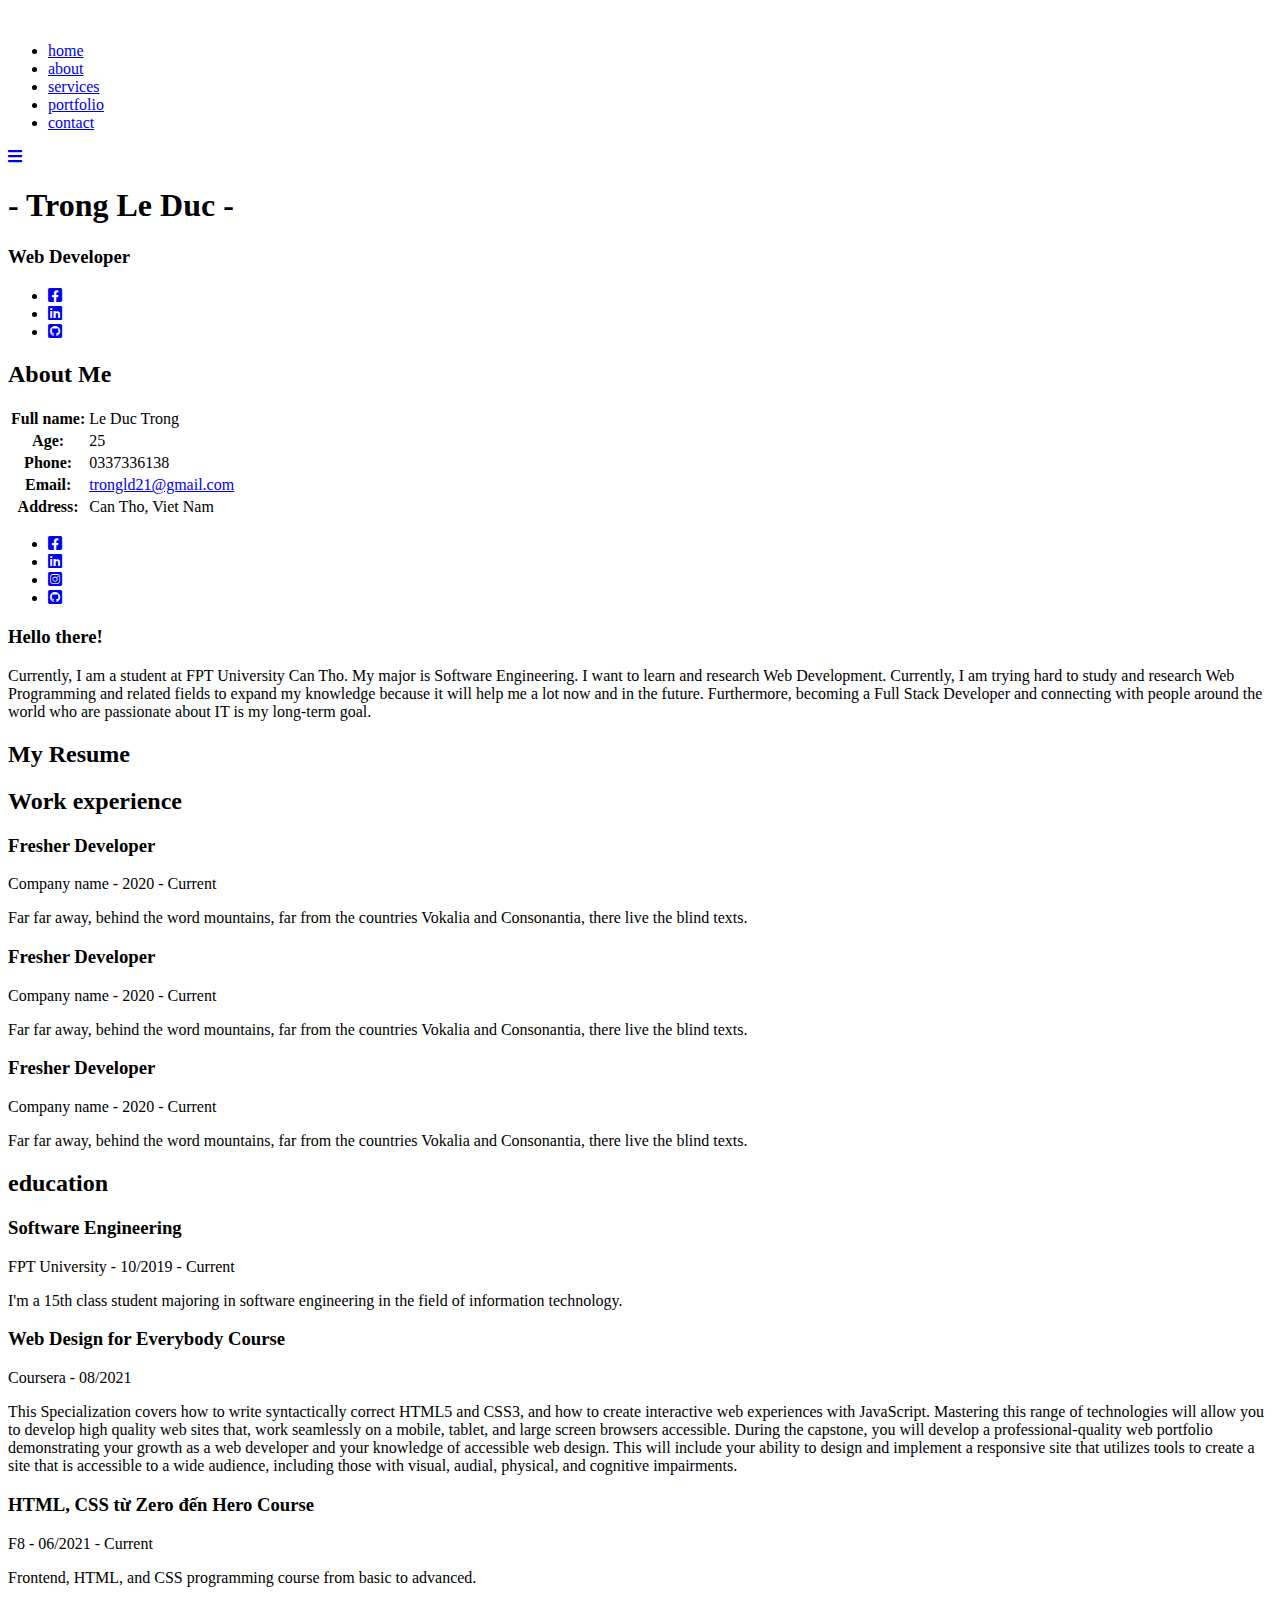
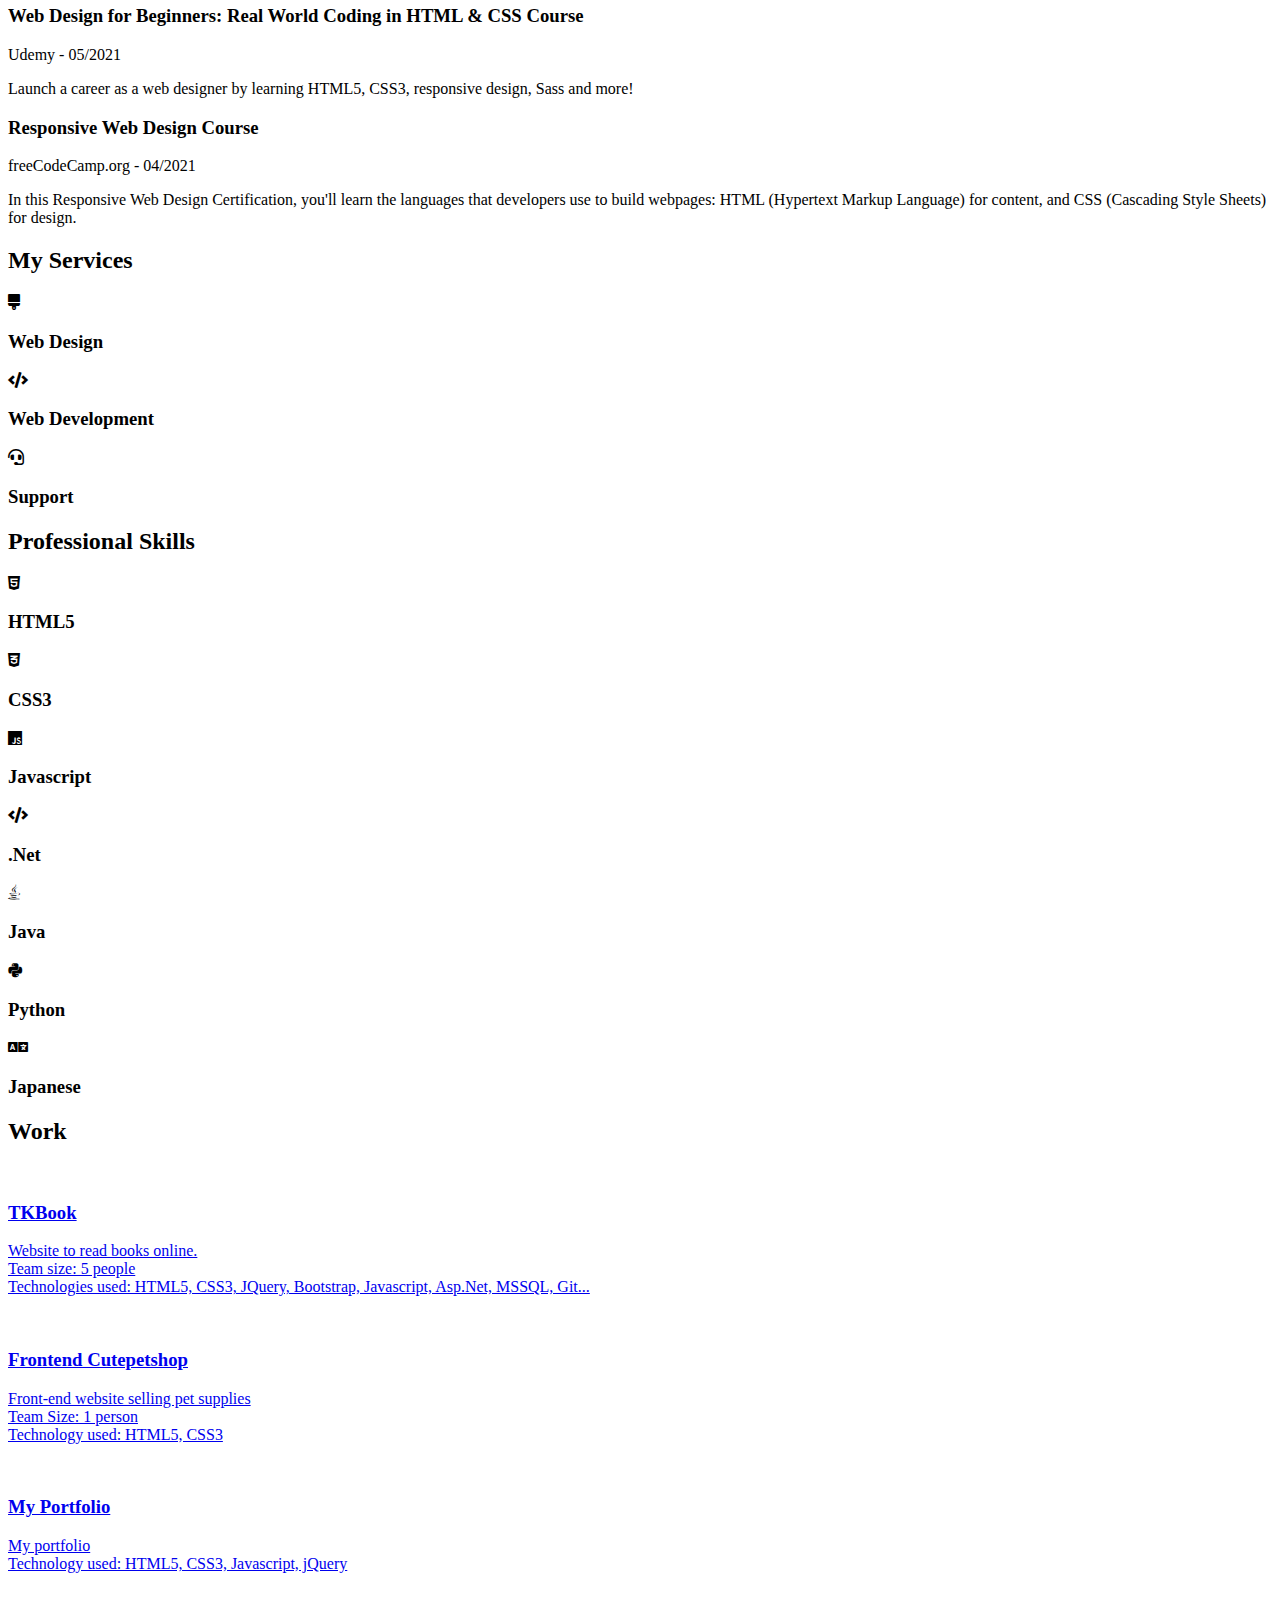
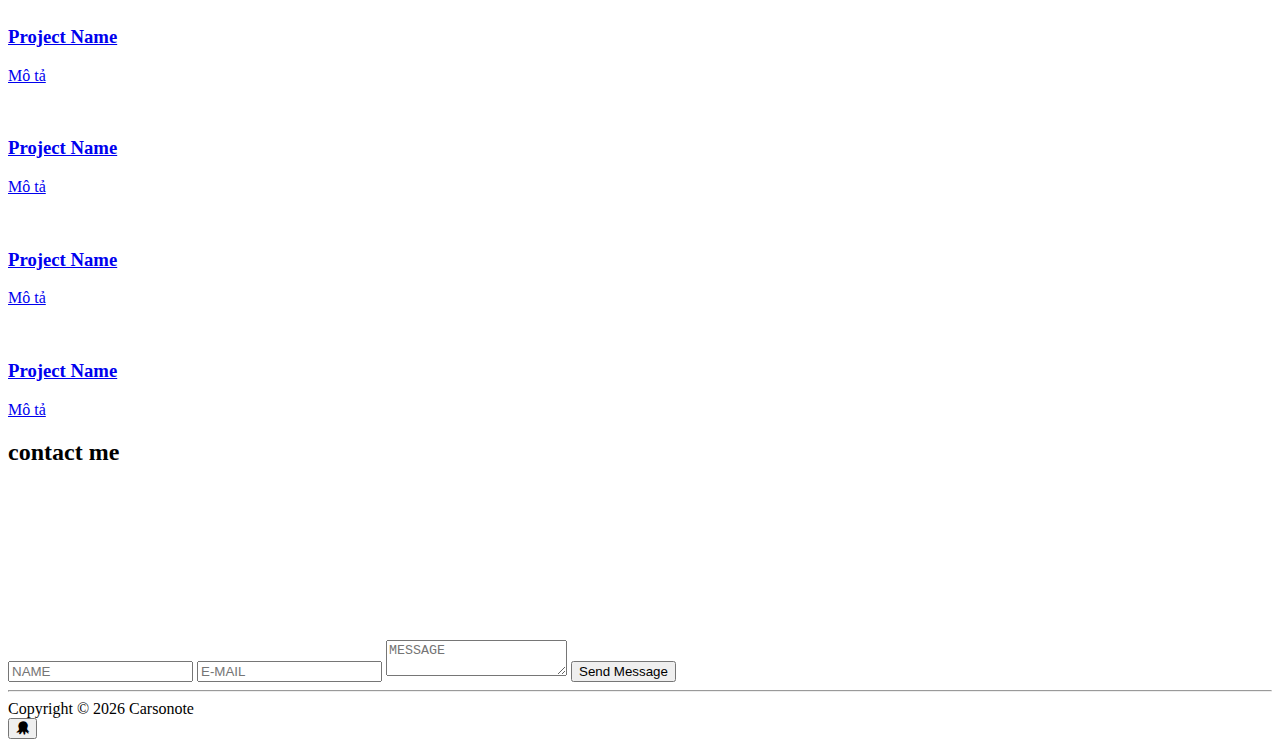
==== index.html @ 6cba849c "Fix file not found" ====
<!DOCTYPE html>
<html lang="en">

<head>
    <meta charset="UTF-8" />
    <meta http-equiv="X-UA-Compatible" content="IE=edge" />
    <meta name="viewport" content="width=device-width, initial-scale=1.0" />
    <title>Carsonote</title>
    <link rel="icon" href="img/myportfolio.png" />
    <script src="https://ajax.googleapis.com/ajax/libs/jquery/3.6.0/jquery.min.js"></script>
    <link rel="stylesheet" href="css/style_index.css" />
    <script src="js/js.js"></script>
    <link rel="stylesheet" href="https://cdnjs.cloudflare.com/ajax/libs/font-awesome/5.15.4/css/all.min.css" />
</head>

<body>
    <!-- Header -->
    <header id="header" class="nav-down">
        <div class="logo">
            <a href="#"><img src="img/logo.png" alt="" /></a>
        </div>
        <div class="header-item" id="nav">
            <ul class="nav">
                <li><a href="#">home</a></li>
                <li><a href="#about">about</a></li>
                <li><a href="#services">services</a></li>
                <li><a href="#work">portfolio</a></li>
                <li><a href="#contact">contact</a></li>
            </ul>
        </div>
        <a href="javascript:void(0);" class="icon" onclick="responsiveHeader()">
            <i class="fa fa-bars"></i>
        </a>
    </header>
    <section id="intro">
        <div class="info-img">
            <div class="img-avt"></div>
        </div>
        <div class="info">
            <h1>- Trong Le Duc -</h1>
            <h3>Web Developer</h3>
            <ul>
                <li>
                    <a href="https://www.facebook.com/trongld21/"><i class="fab fa-facebook-square"></i
            ></a>
                </li>
                <li>
                    <a href="https://www.linkedin.com/in/trongld/"><i class="fab fa-linkedin"></i
            ></a>
                </li>
                <li>
                    <a href="#"><i class="fab fa-github-square"></i></a>
                </li>
            </ul>
        </div>
    </section>
    <section id="about">
        <h2>About Me</h2>
        <div class="content-about">
            <div class="grid-item">
                <table>
                    <tr>
                        <th>Full name:</th>
                        <td>Le Duc Trong</td>
                    </tr>
                    <tr>
                        <th>Age:</th>
                        <td id="age"></td>
                    </tr>
                    <tr>
                        <th>Phone:</th>
                        <td>0337336138</td>
                    </tr>
                    <tr>
                        <th>Email:</th>
                        <td>
                            <a href="mailto:trongld21@gmail.com">trongld21@gmail.com</a>
                        </td>
                    </tr>
                    <tr>
                        <th>Address:</th>
                        <td>Can Tho, Viet Nam</td>
                    </tr>
                </table>
                <ul>
                    <li>
                        <a href="https://www.facebook.com/trongld21/"><i class="fab fa-facebook-square"></i
              ></a>
                    </li>
                    <li>
                        <a href="https://www.linkedin.com/in/trongld/"><i class="fab fa-linkedin"></i
              ></a>
                    </li>
                    <li>
                        <a href="https://www.instagram.com/trongld21/"><i class="fab fa-instagram-square"></i
              ></a>
                    </li>
                    <li>
                        <a href="#"><i class="fab fa-github-square"></i></a>
                    </li>
                </ul>
            </div>
            <div class="grid-item">
                <h3>Hello there!</h3>
                <p>
                    Currently, I am a student at FPT University Can Tho. My major is Software Engineering. I want to learn and research Web Development. Currently, I am trying hard to study and research Web Programming and related fields to expand my knowledge because it
                    will help me a lot now and in the future. Furthermore, becoming a Full Stack Developer and connecting with people around the world who are passionate about IT is my long-term goal.
                </p>
            </div>
        </div>
    </section>
    <section id="resume">
        <h2>My Resume</h2>
        <div class="experience">
            <div class="title">
                <h2>Work experience</h2>
            </div>
            <div class="timeline">
                <div class="outer">
                    <div class="card">
                        <div class="info">
                            <h3 class="title">Fresher Developer</h3>
                            <span>Company name - 2020 - Current</span>

                            <p>
                                Far far away, behind the word mountains, far from the countries Vokalia and Consonantia, there live the blind texts.
                            </p>
                        </div>
                    </div>
                    <div class="card">
                        <div class="info">
                            <h3 class="title">Fresher Developer</h3>
                            <span>Company name - 2020 - Current</span>
                            <p>
                                Far far away, behind the word mountains, far from the countries Vokalia and Consonantia, there live the blind texts.
                            </p>
                        </div>
                    </div>
                    <div class="card">
                        <div class="info">
                            <h3 class="title">Fresher Developer</h3>
                            <span>Company name - 2020 - Current</span>
                            <p>
                                Far far away, behind the word mountains, far from the countries Vokalia and Consonantia, there live the blind texts.
                            </p>
                        </div>
                    </div>
                </div>
            </div>
        </div>
        <div class="education experience">
            <div class="title">
                <h2>education</h2>
            </div>
            <div class="timeline">
                <div class="outer">
                    <div class="card">
                        <div class="info">
                            <h3 class="title">Software Engineering</h3>
                            <span>FPT University - 10/2019 - Current</span>

                            <p>
                                I'm a 15th class student majoring in software engineering in the field of information technology.
                            </p>
                        </div>
                    </div>
                    <div class="card">
                        <div class="info">
                            <h3 class="title">Web Design for Everybody Course</h3>
                            <span>Coursera - 08/2021</span>

                            <p>
                                This Specialization covers how to write syntactically correct HTML5 and CSS3, and how to create interactive web experiences with JavaScript. Mastering this range of technologies will allow you to develop high quality web sites that, work seamlessly on
                                a mobile, tablet, and large screen browsers accessible. During the capstone, you will develop a professional-quality web portfolio demonstrating your growth as a web developer and your knowledge of accessible web design.
                                This will include your ability to design and implement a responsive site that utilizes tools to create a site that is accessible to a wide audience, including those with visual, audial, physical, and cognitive impairments.
                            </p>
                        </div>
                    </div>
                    <div class="card">
                        <div class="info">
                            <h3 class="title">HTML, CSS từ Zero đến Hero Course</h3>
                            <span>F8 - 06/2021 - Current</span>

                            <p>
                                Frontend, HTML, and CSS programming course from basic to advanced.
                            </p>
                        </div>
                    </div>
                    <div class="card">
                        <div class="info">
                            <h3 class="title">
                                Web Design for Beginners: Real World Coding in HTML & CSS Course
                            </h3>
                            <span>Udemy - 05/2021</span>

                            <p>
                                Launch a career as a web designer by learning HTML5, CSS3, responsive design, Sass and more!
                            </p>
                        </div>
                    </div>
                    <div class="card">
                        <div class="info">
                            <h3 class="title">Responsive Web Design Course</h3>
                            <span>freeCodeCamp.org - 04/2021</span>

                            <p>
                                In this Responsive Web Design Certification, you'll learn the languages that developers use to build webpages: HTML (Hypertext Markup Language) for content, and CSS (Cascading Style Sheets) for design.
                            </p>
                        </div>
                    </div>
                </div>
            </div>
        </div>
    </section>
    <section id="services">
        <h2>My Services</h2>
        <div class="services-content">
            <div class="services-card">
                <div class="icon"><i class="fas fa-brush"></i></div>
                <h3>Web Design</h3>
            </div>
            <div class="services-card">
                <div class="icon"><i class="fas fa-code"></i></div>
                <h3>Web Development</h3>
            </div>
            <div class="services-card">
                <div class="icon"><i class="fas fa-headset"></i></div>
                <h3>Support</h3>
            </div>
        </div>
    </section>
    <section id="skills">
        <h2>Professional Skills</h2>
        <div class="skill-content">
            <div class="skill-item">
                <div class="icon"><i class="fab fa-html5"></i></div>
                <h3>HTML5</h3>
            </div>
            <div class="skill-item">
                <div class="icon"><i class="fab fa-css3-alt"></i></div>
                <h3>CSS3</h3>
            </div>
            <div class="skill-item">
                <div class="icon"><i class="fab fa-js"></i></div>
                <h3>Javascript</h3>
            </div>
            <div class="skill-item">
                <div class="icon"><i class="fas fa-code"></i></div>
                <h3>.Net</h3>
            </div>
            <div class="skill-item">
                <div class="icon"><i class="fab fa-java"></i></div>
                <h3>Java</h3>
            </div>
            <div class="skill-item">
                <div class="icon"><i class="fab fa-python"></i></div>
                <h3>Python</h3>
            </div>
            <div class="skill-item">
                <div class="icon"><i class="fas fa-language"></i></div>
                <h3>Japanese</h3>
            </div>
        </div>
    </section>
    <section id="work">
        <h2>Work</h2>
        <div class="work-content">
            <div class="work-project">
                <a href="https://gitlab.com/tk_team/TKBook">
                    <div class="img-project">
                        <img src="img/TKBook.jpg" alt="" />
                    </div>

                    <div class="info-project">
                        <h3>TKBook</h3>
                        <p>
                            Website to read books online. <br />Team size: 5 people
                            <br />Technologies used: HTML5, CSS3, JQuery, Bootstrap, Javascript, Asp.Net, MSSQL, Git...
                        </p>
                    </div>
                </a>
            </div>
            <div class="work-project">
                <a href="https://gitlab.com/LeDucTrong217/frontend-cutepetshop">
                    <div class="img-project">
                        <img src="img/cutepet.jpg" alt="" />
                    </div>

                    <div class="info-project">
                        <h3>Frontend Cutepetshop</h3>
                        <p>
                            Front-end website selling pet supplies <br />Team Size: 1 person
                            <br />Technology used: HTML5, CSS3
                        </p>
                    </div>
                </a>
            </div>
            <div class="work-project">
                <a href="https://gitlab.com/LeDucTrong217/myportfolio">
                    <div class="img-project">
                        <img src="img/myportfolio.png" alt="" />
                    </div>

                    <div class="info-project">
                        <h3>My Portfolio</h3>
                        <p>
                            My portfolio <br /> Technology used: HTML5, CSS3, Javascript, jQuery
                        </p>
                    </div>
                </a>
            </div>
            <div class="work-project">
                <a href="#">
                    <div class="img-project">
                        <img src="img/bg.png" alt="" />
                    </div>

                    <div class="info-project">
                        <h3>Project Name</h3>
                        <p>Mô tả</p>
                    </div>
                </a>
            </div>
            <div class="work-project">
                <a href="#">
                    <div class="img-project">
                        <img src="img/bg.png" alt="" />
                    </div>

                    <div class="info-project">
                        <h3>Project Name</h3>
                        <p>Mô tả</p>
                    </div>
                </a>
            </div>
            <div class="work-project">
                <a href="#">
                    <div class="img-project">
                        <img src="img/bg.png" alt="" />
                    </div>

                    <div class="info-project">
                        <h3>Project Name</h3>
                        <p>Mô tả</p>
                    </div>
                </a>
            </div>
            <div class="work-project">
                <a href="#">
                    <div class="img-project">
                        <img src="img/bg.png" alt="" />
                    </div>
                    <div class="info-project">
                        <h3>Project Name</h3>
                        <p>Mô tả</p>
                    </div>
                </a>
            </div>
        </div>
    </section>
    <section id="contact">
        <h2>contact me</h2>
        <div class="contact-content">
            <div class="map">
                <iframe src="https://www.google.com/maps/embed?pb=!1m18!1m12!1m3!1d982.2637788610792!2d105.7288248291608!3d10.012306320233229!2m3!1f0!2f0!3f0!3m2!1i1024!2i768!4f13.1!3m3!1m2!1s0x0%3A0xecc7fc26528ca684!2zMTDCsDAwJzQ0LjMiTiAxMDXCsDQzJzQ1LjciRQ!5e0!3m2!1sen!2s!4v1647191435351!5m2!1sen!2s"
                    style="border: 0" allowfullscreen="" loading="lazy"></iframe>
            </div>
            <form id="form" method="post" action="#">
                <input id="name" type="text" placeholder="NAME" />
                <input id="email" type="text" placeholder="E-MAIL" />
                <textarea id="message" type="text" placeholder="MESSAGE"></textarea>
                <input id="submit" type="submit" value="Send Message" />
            </form>
        </div>
    </section>
    <hr />
    <footer>
        Copyright ©
        <span id="year"></span> Carsonote
    </footer>
    <!-- Button Back To Top -->
    <button onclick="topFunction()" id="myBtn" title="Go to top">
      <i class="fab fa-octopus-deploy"></i>
    </button>
</body>
<script>
    var didScroll;
    var lastScrollTop = 0;
    var delta = 5;
    var navbarHeight = $("header").outerHeight();

    $(window).scroll(function(event) {
        didScroll = true;
    });

    setInterval(function() {
        if (didScroll) {
            hasScrolled();
            didScroll = false;
        }
    }, 250);

    function hasScrolled() {
        var st = $(this).scrollTop();

        // Make sure they scroll more than delta
        if (Math.abs(lastScrollTop - st) <= delta) return;

        // If they scrolled down and are past the navbar, add class .nav-up.
        // This is necessary so you never see what is "behind" the navbar.
        if (st > lastScrollTop && st > navbarHeight) {
            // Scroll Down
            $("header").removeClass("nav-down").addClass("nav-up");
        } else {
            // Scroll Up
            if (st + $(window).height() < $(document).height()) {
                $("header").removeClass("nav-up").addClass("nav-down");
            }
        }

        lastScrollTop = st;
    }

    // Set year and age with JS
    let date = new Date().getFullYear();
    document.getElementById("year").innerHTML = date;
    document.getElementById("age").innerHTML = date - 2001;

    //Get the button:
    mybutton = document.getElementById("myBtn");

    // When the user scrolls down 20px from the top of the document, show the button
    window.onscroll = function() {
        scrollFunction();
    };

    function scrollFunction() {
        if (
            document.body.scrollTop > 20 ||
            document.documentElement.scrollTop > 20
        ) {
            mybutton.style.display = "block";
        } else {
            mybutton.style.display = "none";
        }
    }

    // When the user clicks on the button, scroll to the top of the document
    function topFunction() {
        document.body.scrollTop = 0; // For Safari
        document.documentElement.scrollTop = 0; // For Chrome, Firefox, IE and Opera
    }
</script>

</html>
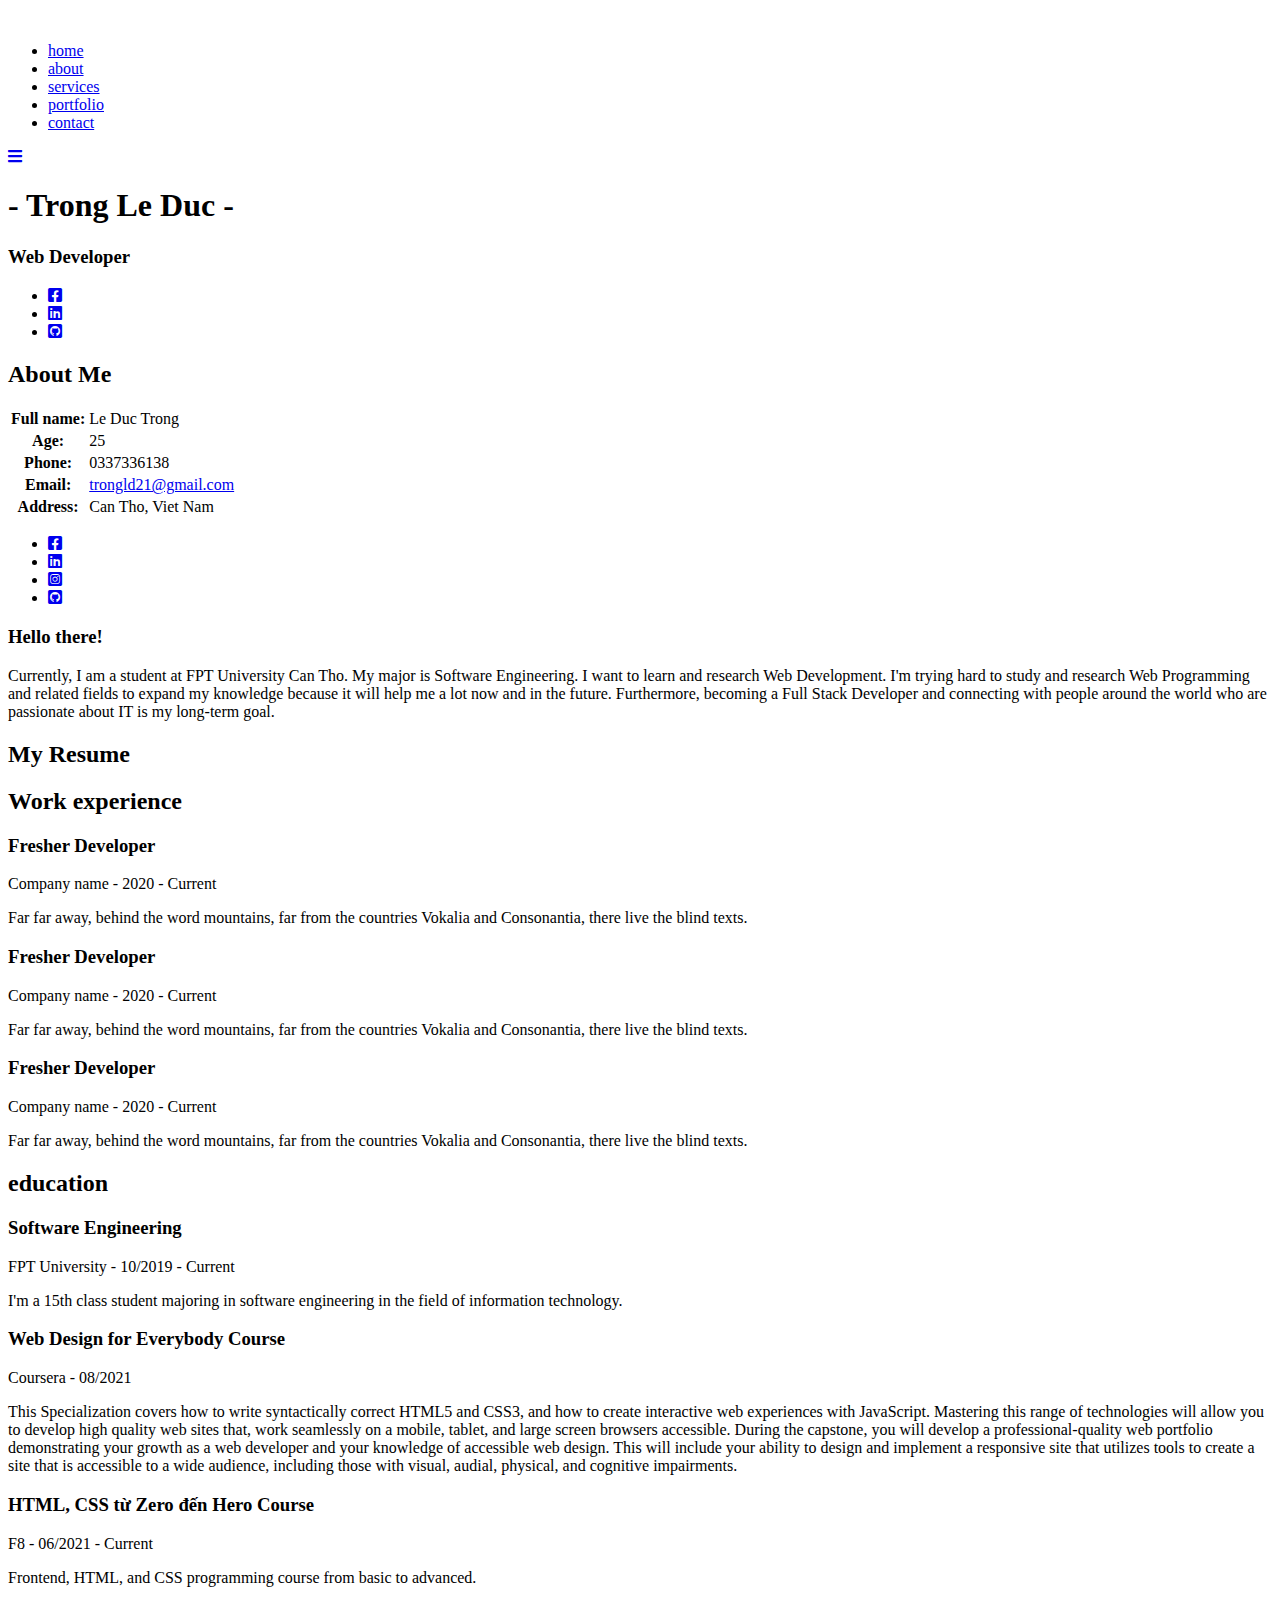
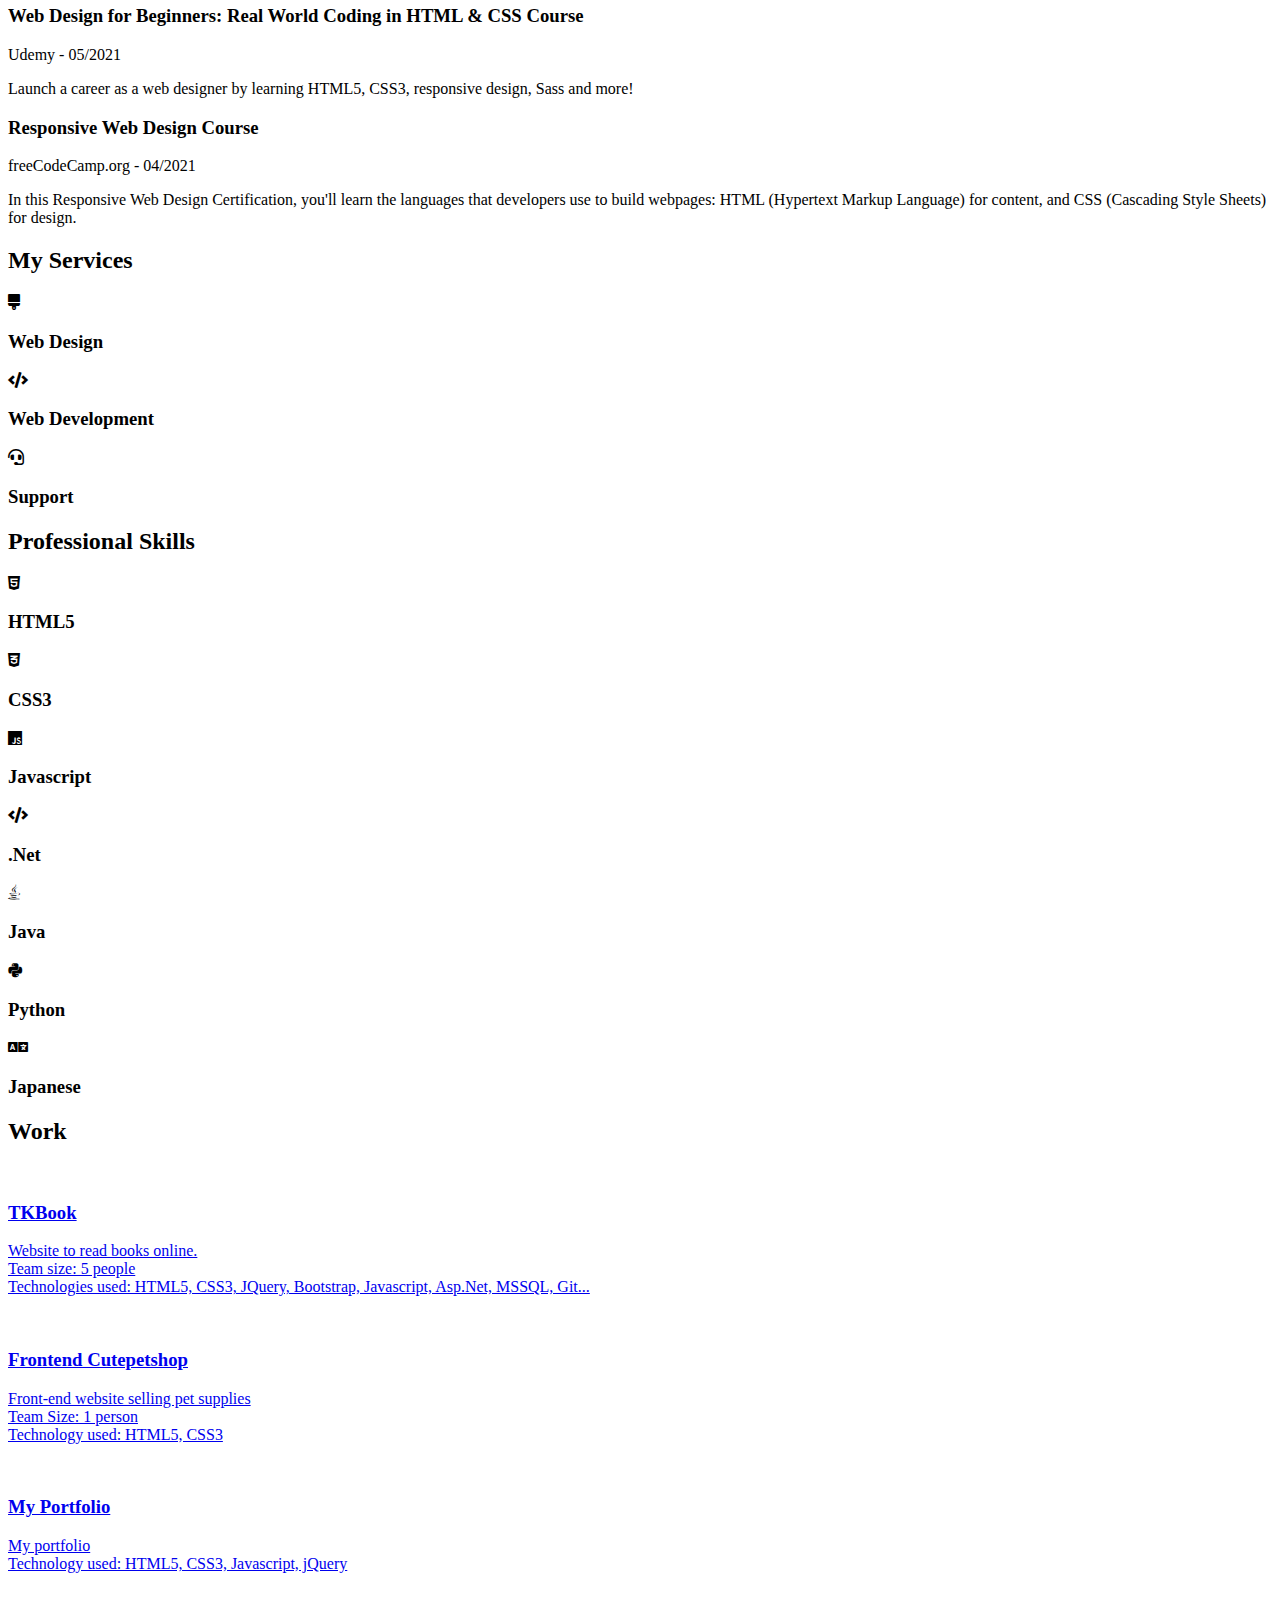
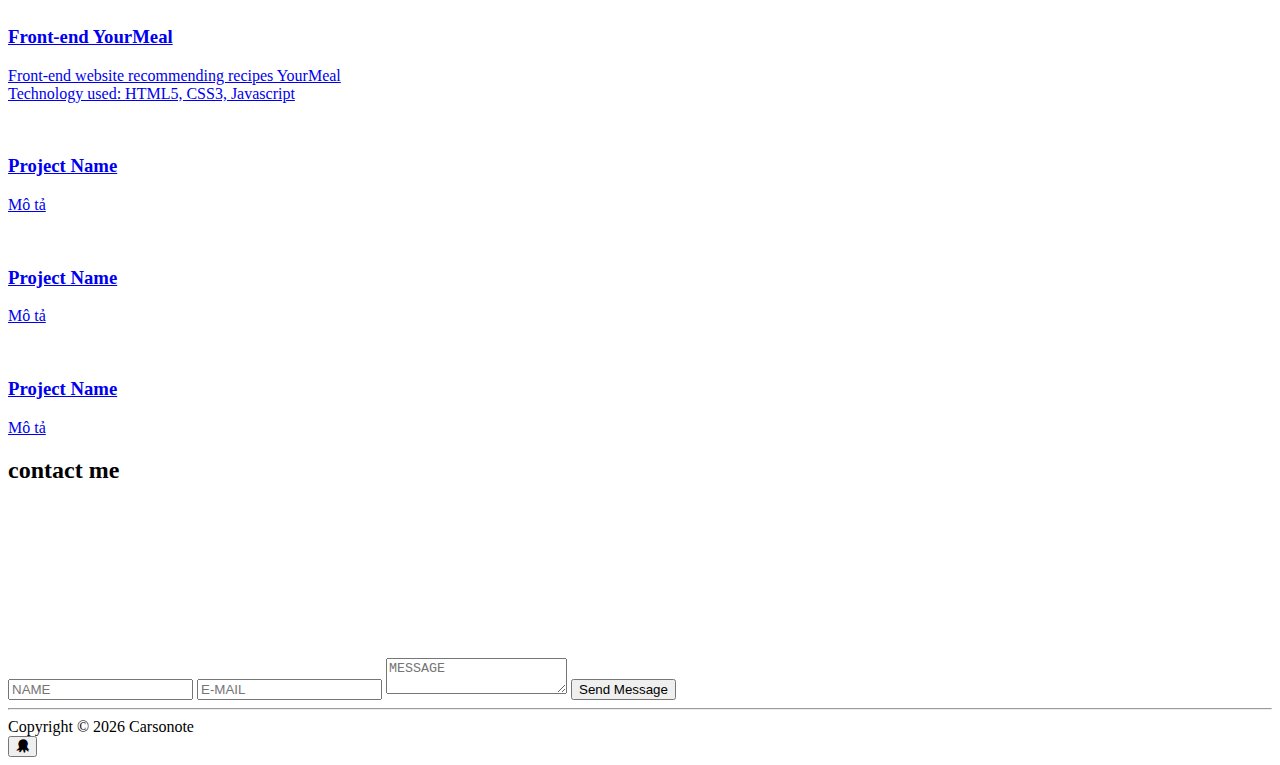
==== commit 7e36f356: "Update index.html" ====
--- a/index.html
+++ b/index.html
@@ -41,15 +41,16 @@
             <h3>Web Developer</h3>
             <ul>
                 <li>
-                    <a href="https://www.facebook.com/trongld21/"><i class="fab fa-facebook-square"></i
+                    <a href="https://www.facebook.com/trongld21/" target="_blank"><i class="fab fa-facebook-square"></i
             ></a>
                 </li>
                 <li>
-                    <a href="https://www.linkedin.com/in/trongld/"><i class="fab fa-linkedin"></i
+                    <a href="https://www.linkedin.com/in/trongld/" target="_blank"><i class="fab fa-linkedin"></i
             ></a>
                 </li>
                 <li>
-                    <a href="#"><i class="fab fa-github-square"></i></a>
+                    <a href="https://github.com/trongld21" target="_blank"><i class="fab fa-github-square"></i
+            ></a>
                 </li>
             </ul>
         </div>
@@ -84,27 +85,28 @@
                 </table>
                 <ul>
                     <li>
-                        <a href="https://www.facebook.com/trongld21/"><i class="fab fa-facebook-square"></i
+                        <a href="https://www.facebook.com/trongld21/" target="_blank"><i class="fab fa-facebook-square"></i
               ></a>
                     </li>
                     <li>
-                        <a href="https://www.linkedin.com/in/trongld/"><i class="fab fa-linkedin"></i
+                        <a href="https://www.linkedin.com/in/trongld/" target="_blank"><i class="fab fa-linkedin"></i
               ></a>
                     </li>
                     <li>
-                        <a href="https://www.instagram.com/trongld21/"><i class="fab fa-instagram-square"></i
+                        <a href="https://www.instagram.com/trongld21/" target="_blank"><i class="fab fa-instagram-square"></i
               ></a>
                     </li>
                     <li>
-                        <a href="#"><i class="fab fa-github-square"></i></a>
+                        <a href="https://github.com/trongld21" target="_blank"><i class="fab fa-github-square"></i
+              ></a>
                     </li>
                 </ul>
             </div>
             <div class="grid-item">
                 <h3>Hello there!</h3>
                 <p>
-                    Currently, I am a student at FPT University Can Tho. My major is Software Engineering. I want to learn and research Web Development. Currently, I am trying hard to study and research Web Programming and related fields to expand my knowledge because it
-                    will help me a lot now and in the future. Furthermore, becoming a Full Stack Developer and connecting with people around the world who are passionate about IT is my long-term goal.
+                    Currently, I am a student at FPT University Can Tho. My major is Software Engineering. I want to learn and research Web Development. I'm trying hard to study and research Web Programming and related fields to expand my knowledge because it will help me
+                    a lot now and in the future. Furthermore, becoming a Full Stack Developer and connecting with people around the world who are passionate about IT is my long-term goal.
                 </p>
             </div>
         </div>
@@ -266,7 +268,7 @@
         <h2>Work</h2>
         <div class="work-content">
             <div class="work-project">
-                <a href="https://gitlab.com/tk_team/TKBook">
+                <a href="https://gitlab.com/tk_team/TKBook" target="_blank">
                     <div class="img-project">
                         <img src="img/TKBook.jpg" alt="" />
                     </div>
@@ -281,7 +283,7 @@
                 </a>
             </div>
             <div class="work-project">
-                <a href="https://gitlab.com/LeDucTrong217/frontend-cutepetshop">
+                <a href="https://gitlab.com/LeDucTrong217/frontend-cutepetshop" target="_blank">
                     <div class="img-project">
                         <img src="img/cutepet.jpg" alt="" />
                     </div>
@@ -296,7 +298,7 @@
                 </a>
             </div>
             <div class="work-project">
-                <a href="https://gitlab.com/LeDucTrong217/myportfolio">
+                <a href="https://gitlab.com/LeDucTrong217/myportfolio" target="_blank">
                     <div class="img-project">
                         <img src="img/myportfolio.png" alt="" />
                     </div>
@@ -310,7 +312,21 @@
                 </a>
             </div>
             <div class="work-project">
-                <a href="#">
+                <a href="https://gitlab.com/LeDucTrong217/frontend-yourmeal" target="_blank">
+                    <div class="img-project">
+                        <img src="img/yourmeal.png" alt="" />
+                    </div>
+
+                    <div class="info-project">
+                        <h3>Front-end YourMeal</h3>
+                        <p>
+                            Front-end website recommending recipes YourMeal <br /> Technology used: HTML5, CSS3, Javascript
+                        </p>
+                    </div>
+                </a>
+            </div>
+            <div class="work-project">
+                <a href="#" target="_blank">
                     <div class="img-project">
                         <img src="img/bg.png" alt="" />
                     </div>
@@ -322,7 +338,7 @@
                 </a>
             </div>
             <div class="work-project">
-                <a href="#">
+                <a href="#" target="_blank">
                     <div class="img-project">
                         <img src="img/bg.png" alt="" />
                     </div>
@@ -334,19 +350,7 @@
                 </a>
             </div>
             <div class="work-project">
-                <a href="#">
-                    <div class="img-project">
-                        <img src="img/bg.png" alt="" />
-                    </div>
-
-                    <div class="info-project">
-                        <h3>Project Name</h3>
-                        <p>Mô tả</p>
-                    </div>
-                </a>
-            </div>
-            <div class="work-project">
-                <a href="#">
+                <a href="#" target="_blank">
                     <div class="img-project">
                         <img src="img/bg.png" alt="" />
                     </div>
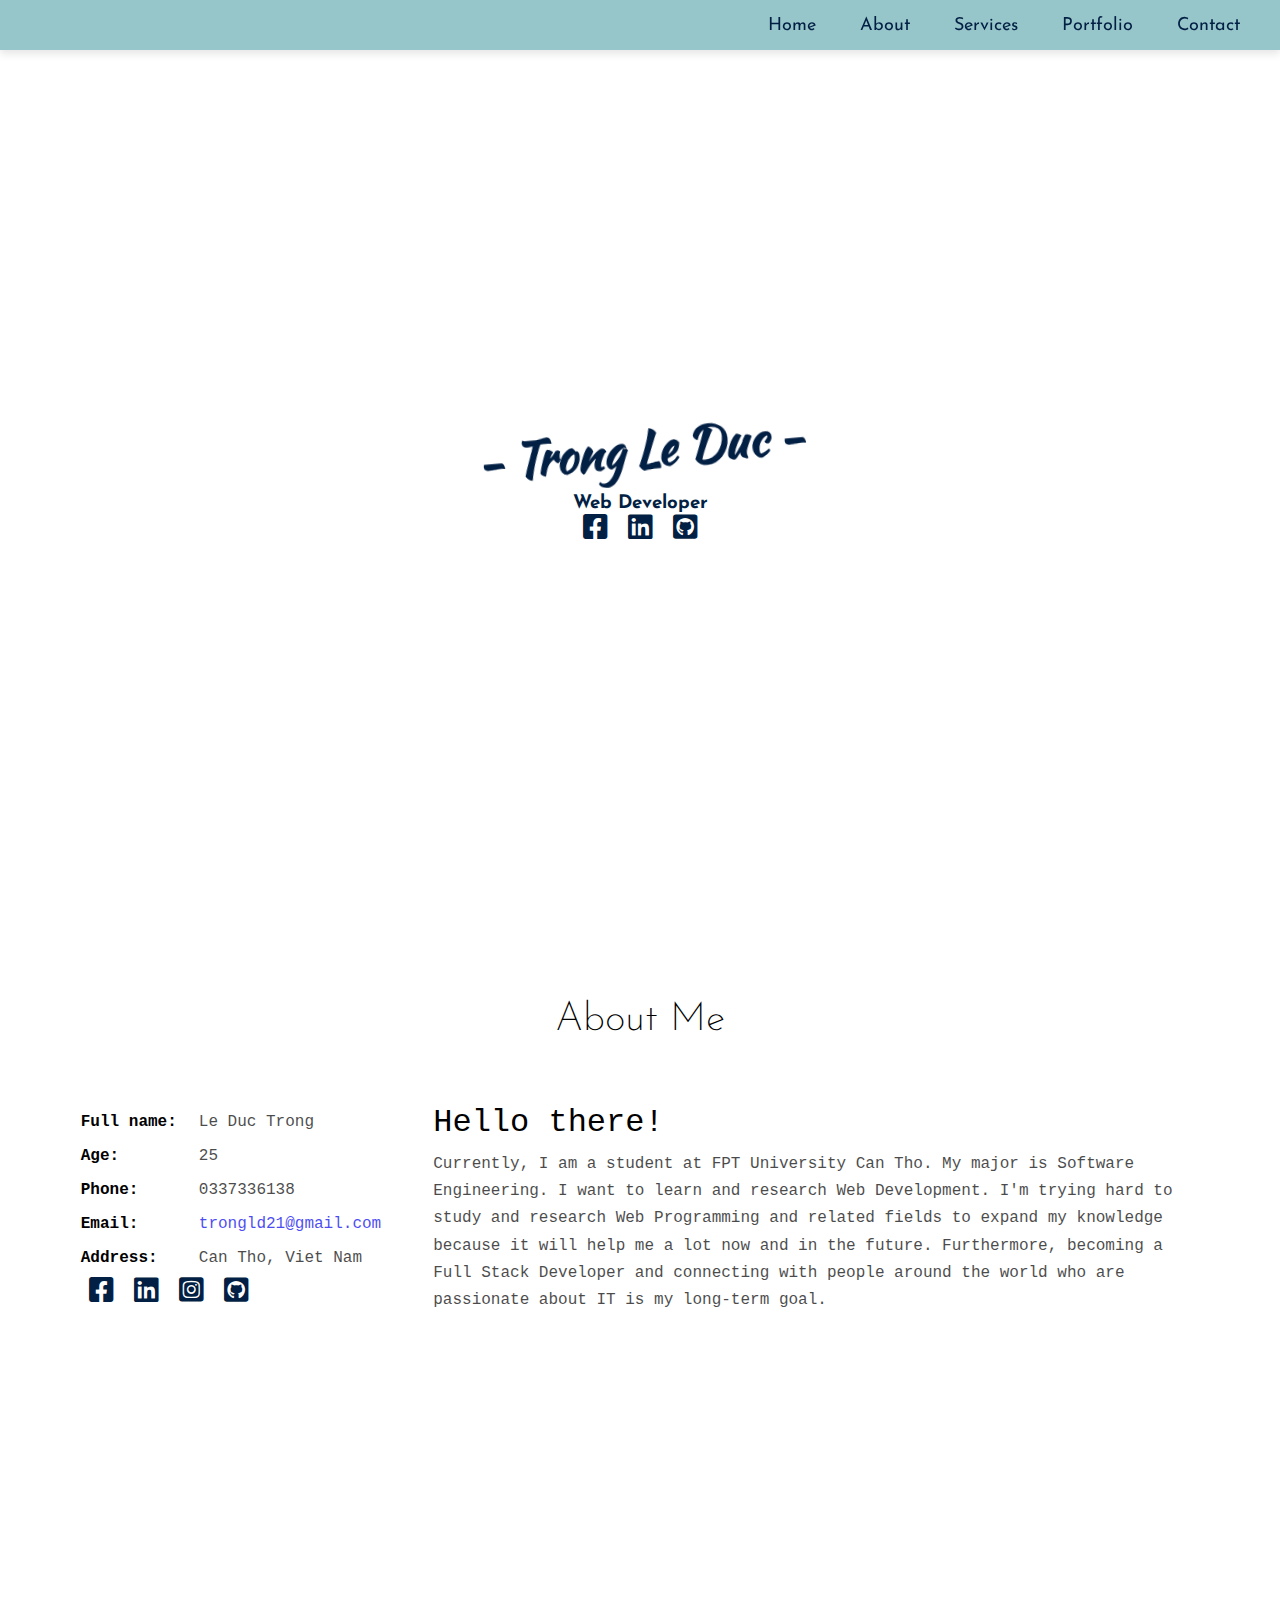
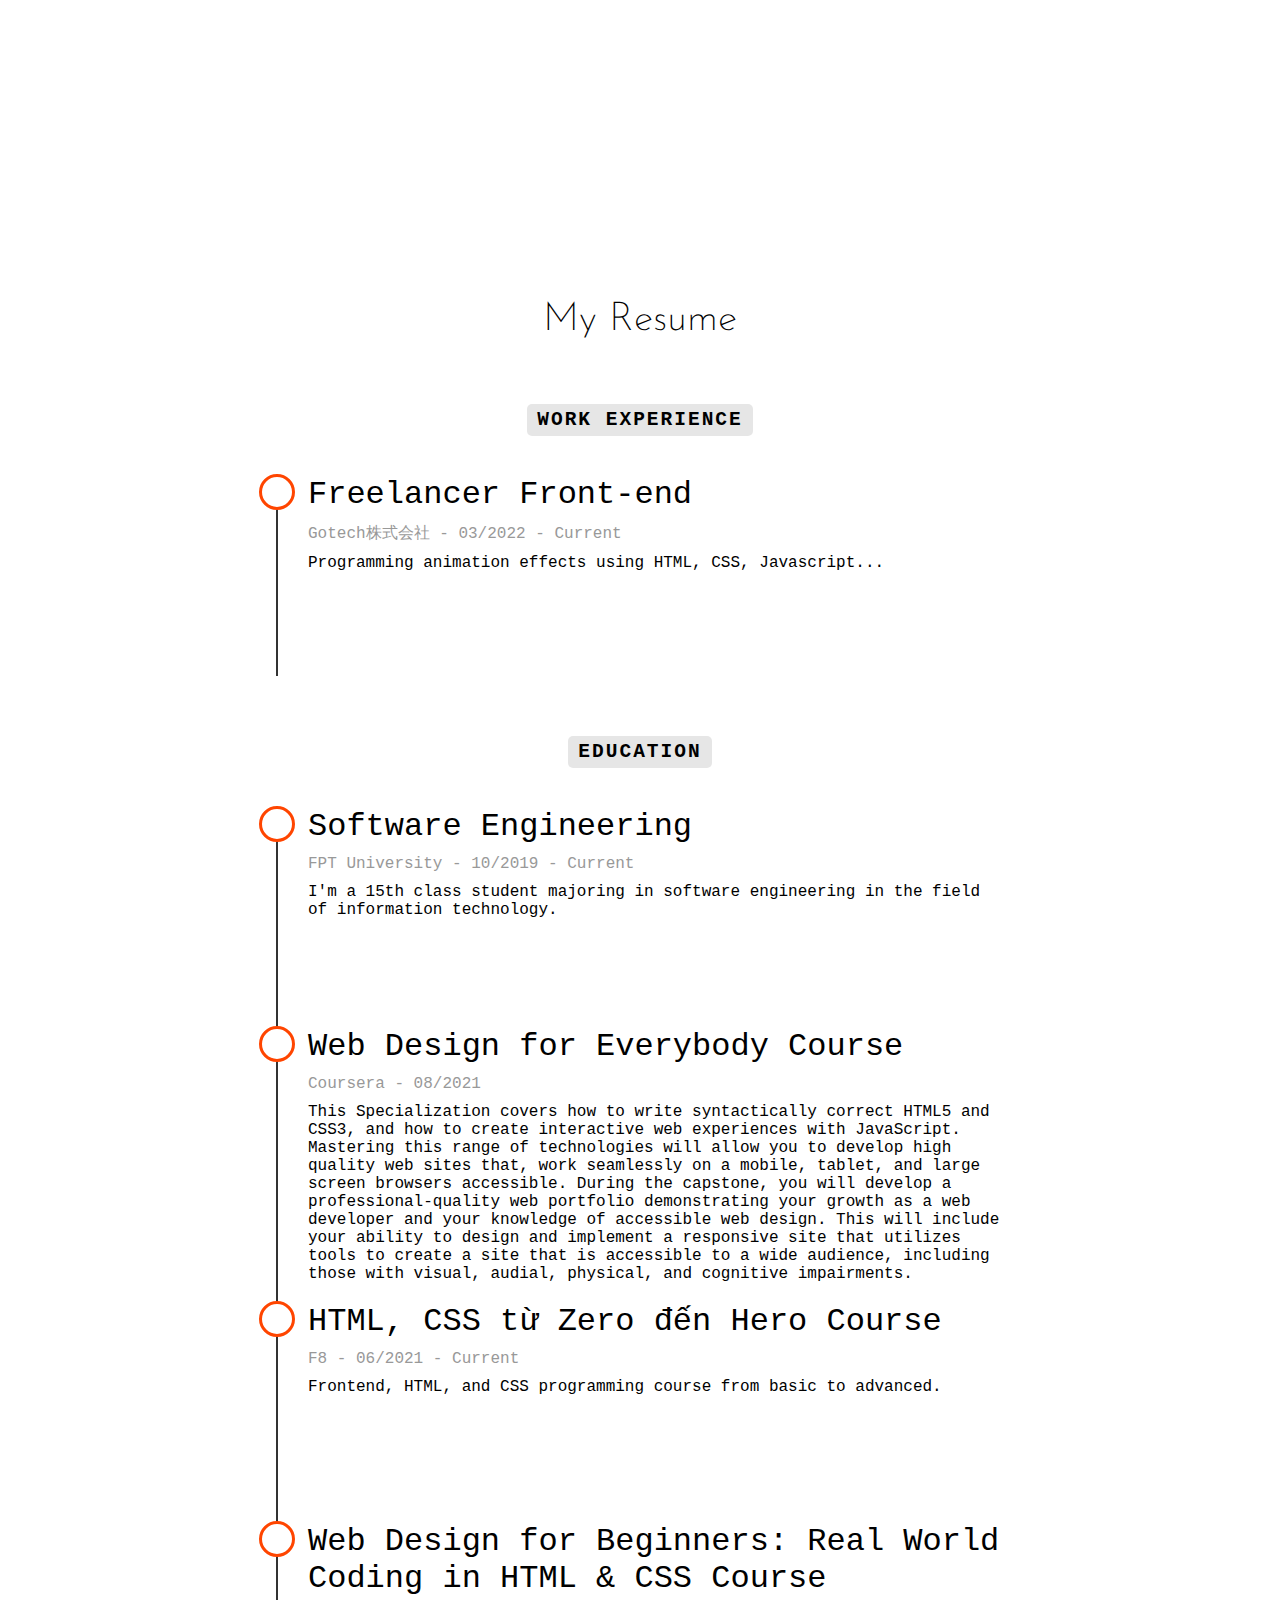
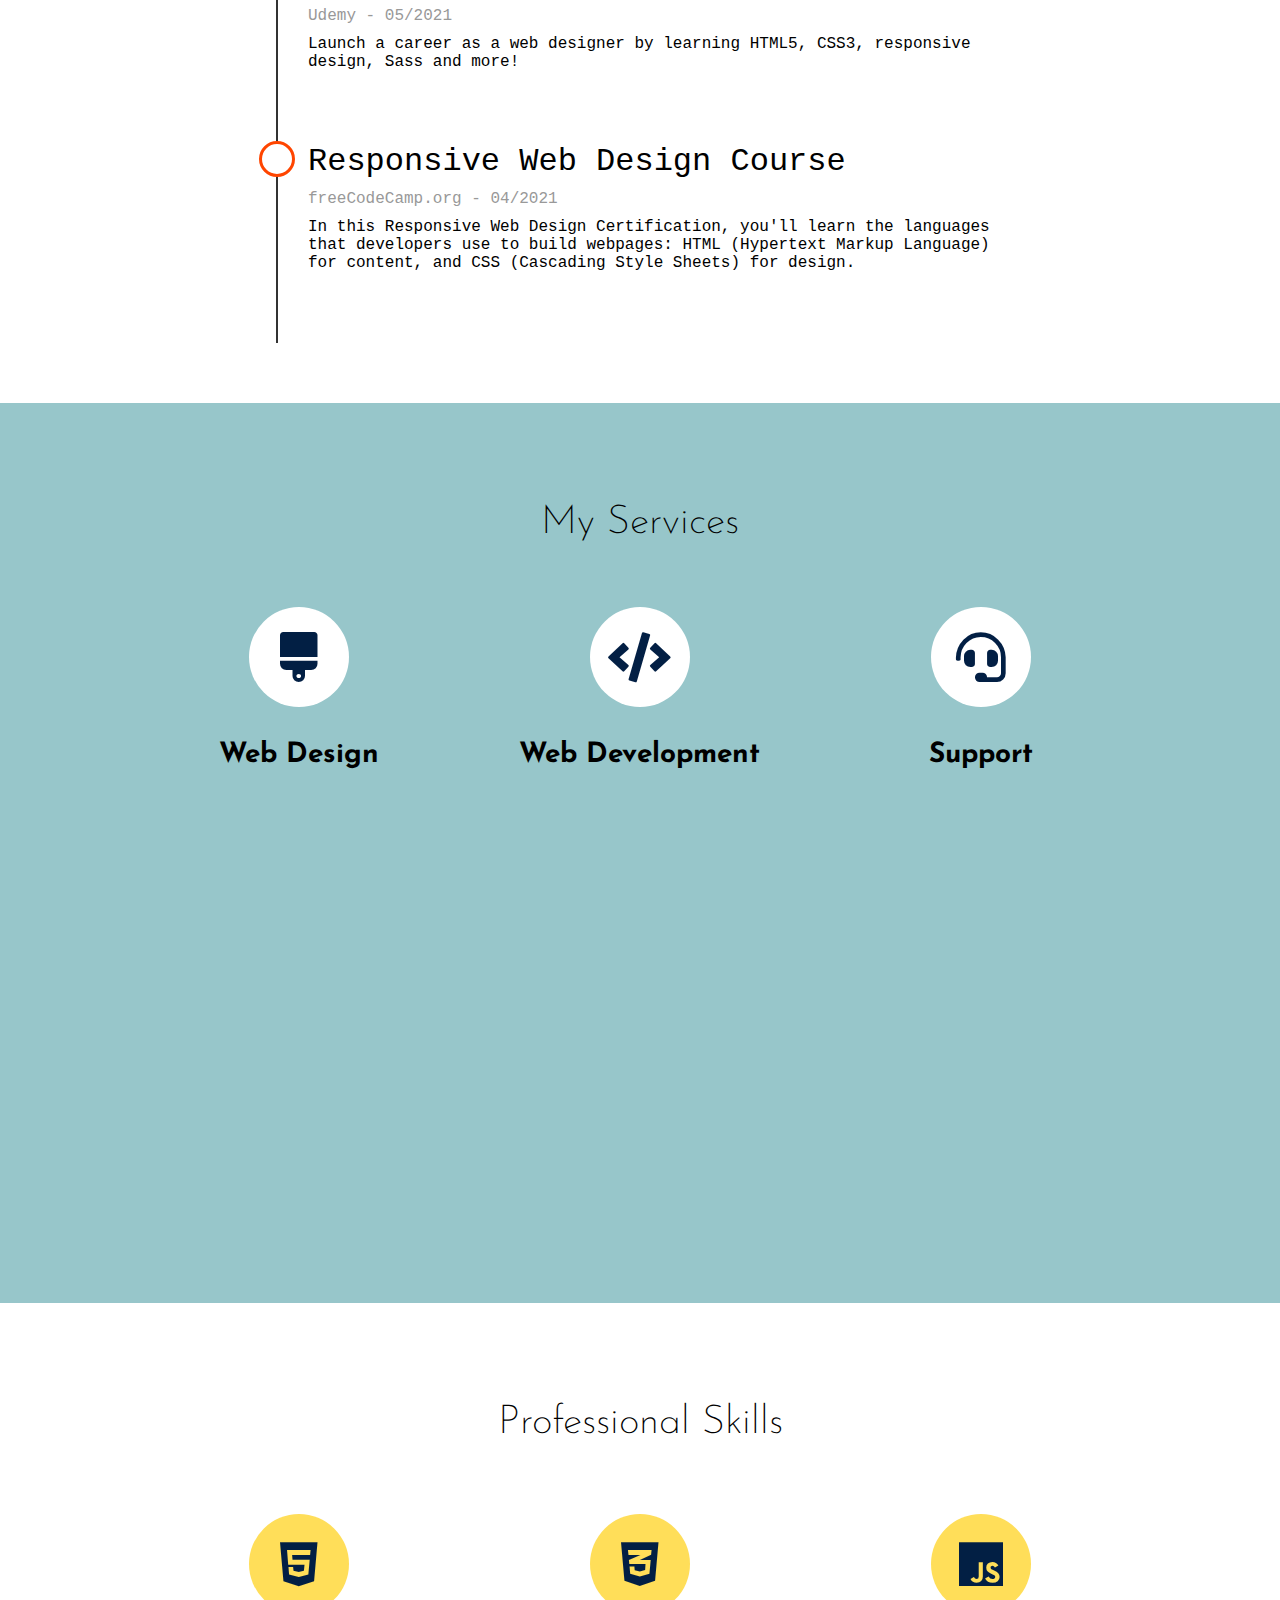
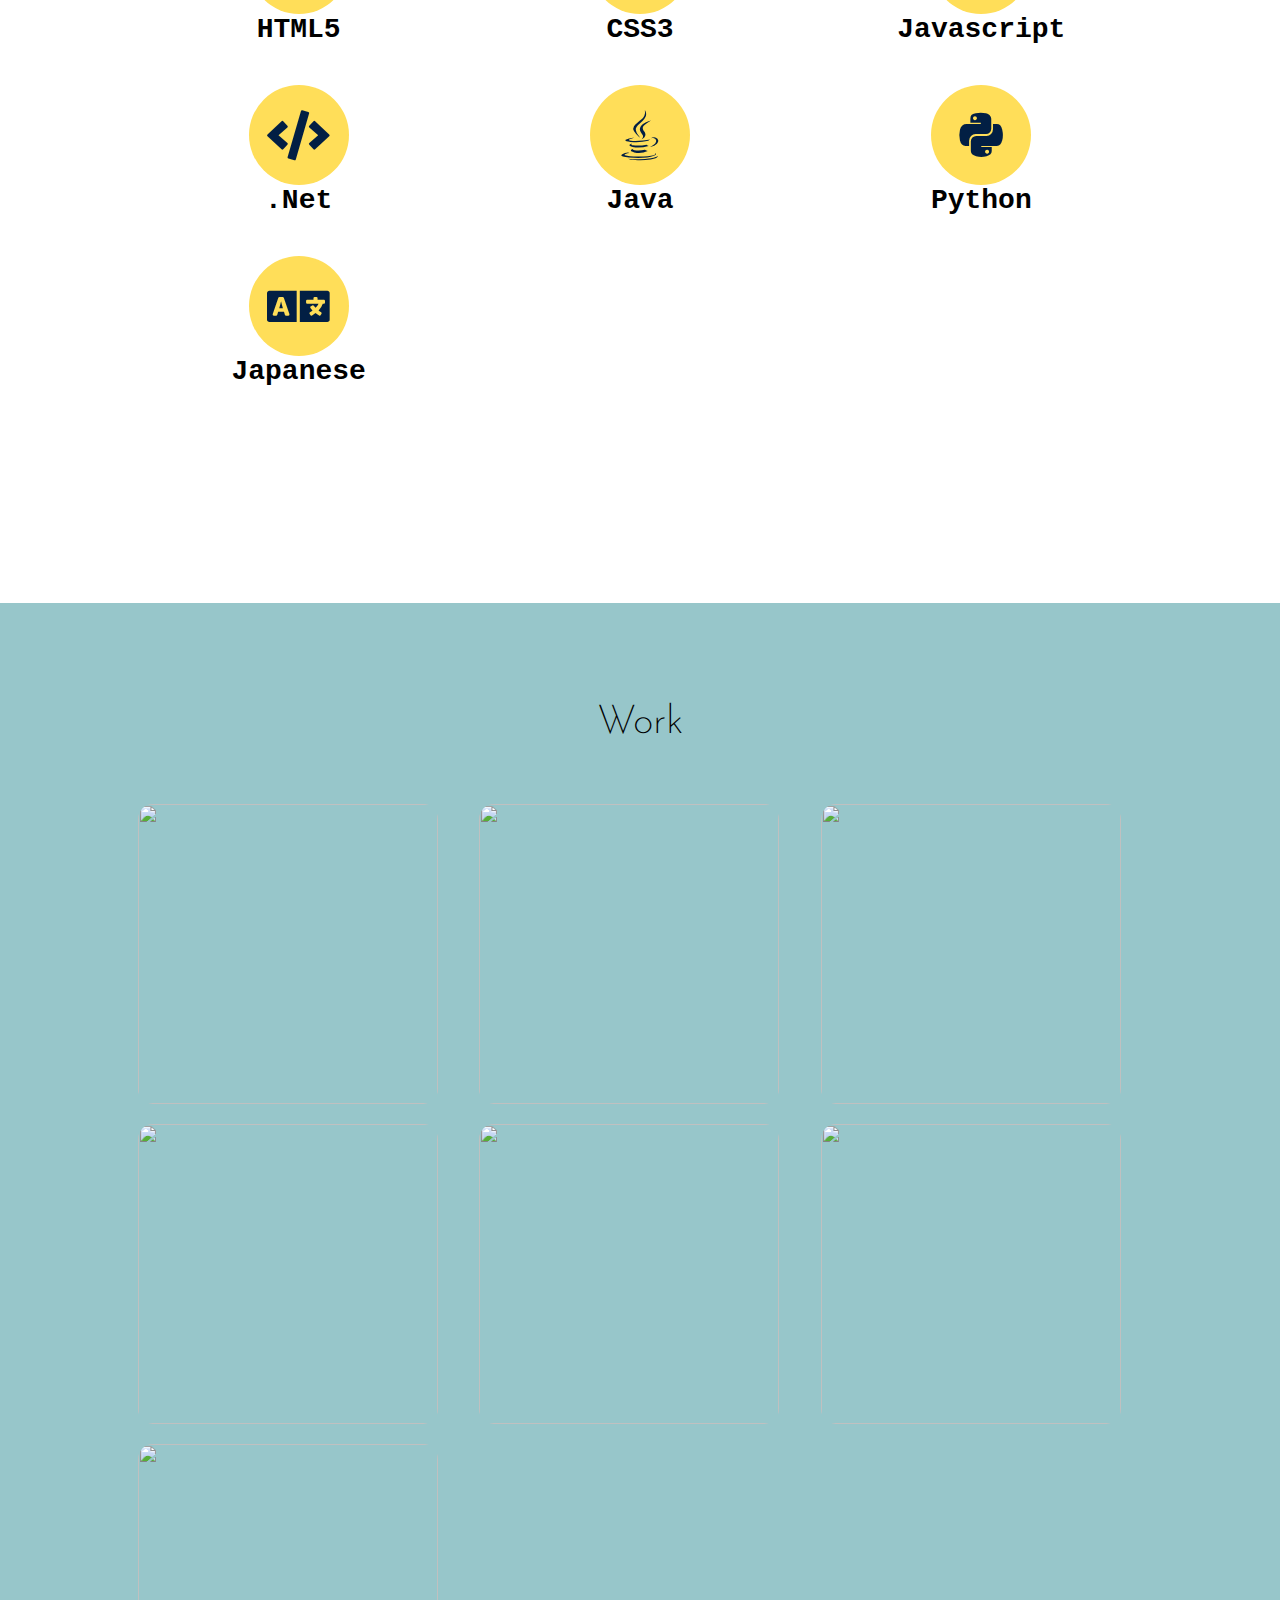
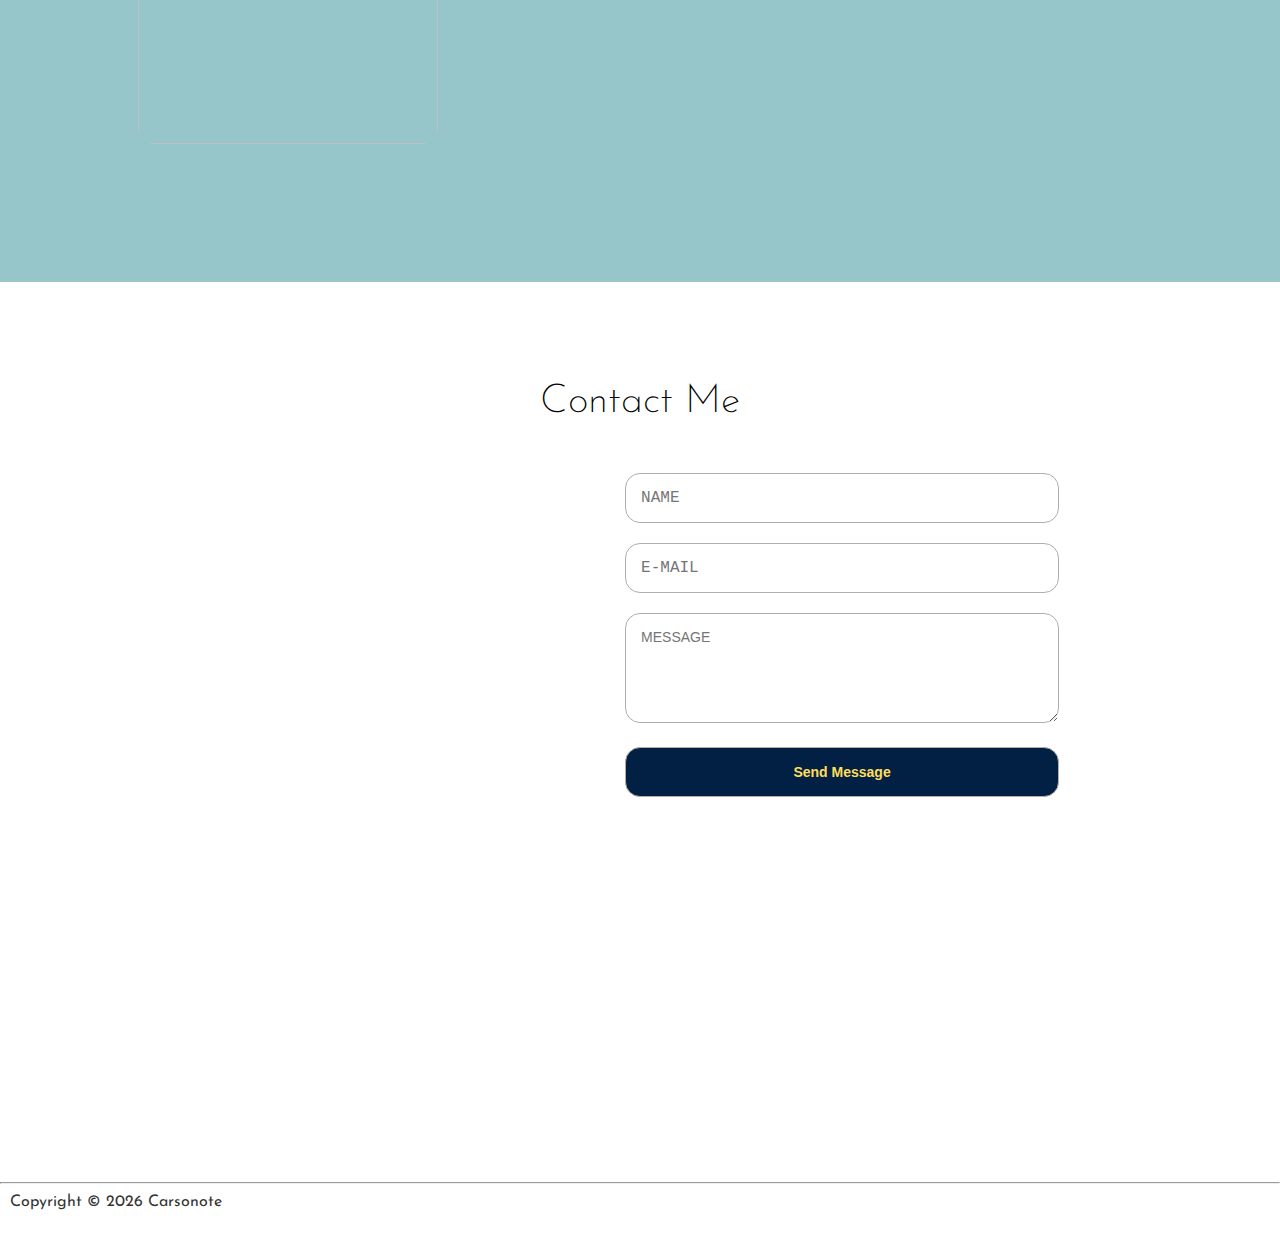
==== commit f83733e1: "Add animation" ====
--- a/index.html
+++ b/index.html
@@ -9,7 +9,6 @@
     <link rel="icon" href="img/myportfolio.png" />
     <script src="https://ajax.googleapis.com/ajax/libs/jquery/3.6.0/jquery.min.js"></script>
     <link rel="stylesheet" href="css/style_index.css" />
-    <script src="js/js.js"></script>
     <link rel="stylesheet" href="https://cdnjs.cloudflare.com/ajax/libs/font-awesome/5.15.4/css/all.min.css" />
 </head>
 
@@ -32,6 +31,7 @@
             <i class="fa fa-bars"></i>
         </a>
     </header>
+    <canvas></canvas>
     <section id="intro">
         <div class="info-img">
             <div class="img-avt"></div>
@@ -121,29 +121,11 @@
                 <div class="outer">
                     <div class="card">
                         <div class="info">
-                            <h3 class="title">Fresher Developer</h3>
-                            <span>Company name - 2020 - Current</span>
-
-                            <p>
-                                Far far away, behind the word mountains, far from the countries Vokalia and Consonantia, there live the blind texts.
-                            </p>
-                        </div>
-                    </div>
-                    <div class="card">
-                        <div class="info">
-                            <h3 class="title">Fresher Developer</h3>
-                            <span>Company name - 2020 - Current</span>
-                            <p>
-                                Far far away, behind the word mountains, far from the countries Vokalia and Consonantia, there live the blind texts.
-                            </p>
-                        </div>
-                    </div>
-                    <div class="card">
-                        <div class="info">
-                            <h3 class="title">Fresher Developer</h3>
-                            <span>Company name - 2020 - Current</span>
-                            <p>
-                                Far far away, behind the word mountains, far from the countries Vokalia and Consonantia, there live the blind texts.
+                            <h3 class="title">Freelancer Front-end</h3>
+                            <span>Gotech株式会社 - 03/2022 - Current</span>
+
+                            <p>
+                                Programming animation effects using HTML, CSS, Javascript...
                             </p>
                         </div>
                     </div>
@@ -386,6 +368,7 @@
     <button onclick="topFunction()" id="myBtn" title="Go to top">
       <i class="fab fa-octopus-deploy"></i>
     </button>
+    <script src="js/js.js"></script>
 </body>
 <script>
     var didScroll;
--- a/css/style_index.css
+++ b/css/style_index.css
@@ -0,0 +1,704 @@
+@import url('https://fonts.googleapis.com/css2?family=Josefin+Sans:ital,wght@0,400;0,500;0,600;0,700;1,400;1,500;1,600;1,700&display=swap');
+@import url('https://fonts.googleapis.com/css2?family=Josefin+Sans:ital,wght@0,400;0,500;0,600;0,700;1,400;1,500;1,600;1,700&family=Kaushan+Script&display=swap');
+* {
+    margin: 0;
+    padding: 0;
+    box-sizing: border-box;
+}
+
+html {
+    scroll-behavior: smooth;
+    overflow-x: hidden;
+    /* Hide horizontal scrollbar */
+    overflow-y: scroll;
+    /* Add vertical scrollbar */
+}
+
+
+/* Animation */
+
+canvas {
+    width: 100vw;
+    height: 100vh;
+    position: absolute;
+    top: 0;
+    left: 0;
+    right: 0;
+    bottom: 0;
+}
+
+
+/* Header CSS */
+
+header {
+    height: 50px;
+    display: inline-flex;
+    justify-content: space-between;
+    align-items: center;
+    width: 100%;
+    padding-left: 20px;
+    padding-right: 20px;
+    position: fixed;
+    top: 0;
+    left: 0;
+    right: 0;
+    background-color: #97c6ca;
+    z-index: 1;
+    box-shadow: 0 4px 8px rgba(0, 0, 0, 0.1);
+    -webkit-transition: transform 0.62s cubic-bezier(0.19, 1, 0.22, 1);
+    -moz-transition: transform 0.62s cubic-bezier(0.19, 1, 0.22, 1);
+    -o-transition: transform 0.62s cubic-bezier(0.19, 1, 0.22, 1);
+    -ms-transition: transform 0.62s cubic-bezier(0.19, 1, 0.22, 1);
+    transition: transform 0.62s cubic-bezier(0.19, 1, 0.22, 1);
+}
+
+.nav-down {
+    -o-transform: translateY(0);
+    -moz-transform: translateY(0);
+    -webkit-transform: translateY(0);
+    -ms-transform: translateY(0);
+    transform: translateY(0);
+}
+
+.nav-up {
+    -o-transform: translateY(-100%);
+    -moz-transform: translateY(-100%);
+    -webkit-transform: translateY(-100%);
+    -ms-transform: translateY(-100%);
+    transform: translateY(-100%);
+}
+
+header .logo a img {
+    height: 50px;
+}
+
+header .header-item .nav {
+    list-style-type: none;
+    float: left;
+}
+
+header .header-item .nav li {
+    display: inline-block;
+}
+
+header .header-item .nav li a {
+    text-decoration: none;
+    text-transform: capitalize;
+    padding: 16px 20px;
+    color: #021f44;
+    font-size: 18px;
+    font-family: 'Josefin Sans', sans-serif;
+}
+
+header .header-item .nav li a:hover,
+header .icon:hover {
+    color: #ffde59;
+}
+
+header .icon {
+    display: none;
+    color: #021f44;
+}
+
+
+/* Main CSS */
+
+
+/* Introduction CSS */
+
+#intro {
+    height: 100vh;
+    scroll-behavior: smooth;
+    background: url("../img/bg.png") no-repeat center center fixed;
+    -webkit-background-size: cover;
+    -moz-background-size: cover;
+    -o-background-size: cover;
+    background-size: cover;
+    width: 100vw;
+}
+
+#intro .info-img {
+    width: 100%;
+    text-align: center;
+}
+
+#intro .img-avt {
+    margin-top: 100px;
+    width: 300px;
+    height: 300px;
+    background-color: #ffde59;
+    border-radius: 50%;
+    display: inline-block;
+    background: url("../img/avt2.jpg") no-repeat;
+    background-size: cover;
+}
+
+#intro .info {
+    text-align: center;
+    margin-top: 10px;
+}
+
+#intro .info h1 {
+    color: #021f44;
+    font-family: 'Kaushan Script';
+    font-size: 48px;
+    transform: rotate(-5deg);
+}
+
+#intro .info h3 {
+    color: #021f44;
+    padding-top: 10px;
+    font-family: 'Josefin Sans', sans-serif;
+}
+
+#intro ul,
+#about ul {
+    list-style-type: none;
+    display: inline-flex;
+}
+
+#intro ul li a,
+#about ul li a {
+    padding: 10px;
+    color: #021f44;
+}
+
+#intro ul li a:hover,
+#about ul li a:hover {
+    color: #ffde59;
+}
+
+#intro ul li a i,
+#about ul li a i {
+    font-size: 28px;
+}
+
+
+/* About CSS */
+
+#about {
+    min-height: 100vh;
+}
+
+#about>h2,
+#resume>h2,
+#services>h2,
+#skills>h2,
+#work>h2,
+#contact>h2 {
+    padding-top: 100px;
+    text-align: center;
+    font-size: 40px;
+    font-family: 'Josefin Sans', sans-serif;
+    padding-bottom: 5%;
+    font-weight: 200;
+    text-transform: capitalize;
+}
+
+#about .content-about {
+    display: flex;
+    align-items: flex-start;
+    justify-content: center;
+}
+
+#about table {
+    text-align: left;
+    font-family: monospace;
+    font-size: 16px;
+    line-height: 32px;
+}
+
+#about table td {
+    padding-left: 20px;
+    opacity: 0.7;
+}
+
+#about table td a {
+    text-decoration: none;
+}
+
+#about .grid-item:last-child {
+    margin-left: 50px;
+    width: 60%;
+}
+
+#about .grid-item:last-child h3 {
+    font-family: monospace;
+    font-size: 32px;
+    font-weight: 100;
+}
+
+#about .grid-item:last-child p {
+    font-size: 16px;
+    font-family: monospace;
+    line-height: 1.7;
+    opacity: 0.7;
+    margin-top: 10px;
+}
+
+
+/* Resume CSS */
+
+#resume .experience {
+    text-align: center;
+    padding-left: 20%;
+    padding-right: 20%;
+}
+
+#resume .experience>.title {
+    padding: 5px 10px;
+    border-radius: 5px;
+    background-color: #e6e6e6;
+    display: inline-block;
+}
+
+#resume .experience .title>h2 {
+    font-family: monospace;
+    text-transform: uppercase;
+    letter-spacing: 2px;
+}
+
+
+/* Timeline Container */
+
+#resume .experience .timeline {
+    background: var(--primary-color);
+    margin: 20px auto;
+    padding: 20px;
+}
+
+
+/* Outer Layer with the timeline border */
+
+#resume .experience .timeline .outer {
+    border-left: 2px solid #333;
+}
+
+
+/* Card container */
+
+#resume .experience .timeline .outer .card {
+    position: relative;
+    margin: 0 0 20px 20px;
+    color: gray;
+    border-radius: 8px;
+    min-height: 200px;
+}
+
+
+/* Information about the timeline */
+
+#resume .experience .timeline .outer .card .info {
+    display: flex;
+    flex-direction: column;
+    gap: 10px;
+}
+
+
+/* Title of the card */
+
+#resume .experience .timeline .outer .card .info .title {
+    color: #000;
+    font-size: 32px;
+    font-family: monospace;
+    font-weight: 400;
+    text-align: left;
+    padding-left: 10px;
+}
+
+#resume .experience .timeline .outer .card .info span {
+    font-size: 16px;
+    font-family: monospace;
+    opacity: 0.8;
+    text-align: left;
+    padding-left: 10px;
+    font-weight: normal;
+}
+
+#resume .experience .timeline .outer .card .info p {
+    font-size: 16px;
+    font-family: monospace;
+    text-align: left;
+    padding-left: 10px;
+    font-weight: normal;
+    color: #000;
+}
+
+
+/* Timeline dot  */
+
+#resume .experience .timeline .outer .card .info .title::before {
+    content: "";
+    position: absolute;
+    width: 30px;
+    height: 30px;
+    background: white;
+    border-radius: 999px;
+    left: -39px;
+    top: -2px;
+    border: 3px solid orangered;
+}
+
+
+/* Services CSS */
+
+#services {
+    background-color: #97c6ca;
+    min-height: 100vh;
+}
+
+#services .services-content {
+    display: grid;
+    grid-template-columns: repeat(3, 1fr);
+    padding-left: 10%;
+    padding-right: 10%;
+}
+
+#services .icon {
+    background-color: rgb(255, 255, 255);
+    width: 100px;
+    height: 100px;
+    border-radius: 50%;
+    display: inline-flex;
+    justify-content: center;
+    align-items: center;
+}
+
+#services .icon i,
+#skills .icon i {
+    color: #021f44;
+    font-size: 50px;
+}
+
+#services .services-card,
+#skills .skill-item {
+    text-align: center;
+}
+
+#services .services-card h3 {
+    font-family: 'Josefin Sans', sans-serif;
+    margin-top: 10%;
+    font-size: 28px;
+    margin-bottom: 5%;
+}
+
+#services .services-card p {
+    font-size: 16px;
+    font-family: monospace;
+    text-align: center;
+    padding-left: 10px;
+    font-weight: normal;
+    color: #000;
+}
+
+
+/* Skills CSS */
+
+#skills {
+    min-height: 100vh;
+    padding-left: 10%;
+    padding-right: 10%;
+}
+
+#skills .skill-content {
+    display: grid;
+    grid-template-columns: repeat(3, 1fr);
+}
+
+#skills .icon {
+    background-color: #ffde59;
+    width: 100px;
+    height: 100px;
+    border-radius: 50%;
+    display: inline-flex;
+    justify-content: center;
+    align-items: center;
+}
+
+#skills .skill-content .skill-item {
+    padding: 20px;
+}
+
+#skills .skill-content .skill-item h3 {
+    font-size: 28px;
+    font-family: monospace;
+}
+
+
+/* Work CSS */
+
+#work {
+    min-height: 100vh;
+    background-color: #97c6ca;
+    padding-left: 10%;
+    padding-right: 10%;
+    padding-bottom: 10%;
+}
+
+#work .work-content {
+    display: grid;
+    grid-template-columns: repeat(3, 1fr);
+}
+
+#work .work-content .work-project {
+    max-width: 300px;
+    max-height: 300px;
+    margin: 10px;
+}
+
+#work .work-content .work-project a {
+    text-decoration: none;
+    max-width: 300px;
+    max-height: 300px;
+    position: relative;
+}
+
+#work .work-content .work-project a .img-project {
+    width: 300px;
+    height: 300px;
+    border-radius: 15px;
+}
+
+#work .work-content .work-project a .img-project img {
+    width: 300px;
+    height: 300px;
+    border-radius: 15px;
+}
+
+#work .work-content .work-project .info-project {
+    position: absolute;
+    top: 0;
+    text-align: center;
+    background-color: aliceblue;
+    width: 300px;
+    height: 300px;
+    padding: 5px;
+    display: flex;
+    flex-direction: column;
+    justify-content: center;
+    border-radius: 15px;
+    opacity: 0;
+}
+
+#work .work-content .work-project a:hover .info-project {
+    opacity: 1;
+    transition: transform 0.6s, opacity 0.3s;
+}
+
+#work .work-content .work-project .info-project h3 {
+    color: #000;
+    font-size: 32px;
+    font-family: monospace;
+    font-weight: bold;
+    padding-left: 10px;
+}
+
+#work .work-content .work-project .info-project p {
+    font-size: 16px;
+    font-family: monospace;
+    text-align: center;
+    padding-left: 10px;
+    font-weight: normal;
+    opacity: 0.8;
+    color: #000;
+}
+
+
+/* Contact CSS */
+
+#contact {
+    min-height: 100vh;
+    padding: 0 10%;
+}
+
+#contact .contact-content {
+    display: inline-flex;
+    justify-content: space-around;
+}
+
+#contact .map {
+    margin-right: 10px;
+    width: 50%;
+}
+
+#contact .map iframe {
+    width: 100%;
+    height: 100%;
+}
+
+#form {
+    line-height: 1.7;
+    text-align: center;
+}
+
+input {
+    font-family: monospace;
+    font-size: 16px;
+    width: 70%;
+    max-width: 70%;
+    height: 50px;
+    padding: 0px 15px 0px 15px;
+    background: transparent;
+    border: solid 1px #b3aca7;
+    transition: all 0.3s ease-in-out;
+    border-radius: 15px;
+    margin-bottom: 20px;
+}
+
+input:hover {
+    background: #f7f7f7;
+    color: #e2dedb;
+}
+
+textarea {
+    width: 70%;
+    max-width: 70%;
+    height: 110px;
+    max-height: 110px;
+    padding: 15px;
+    background: transparent;
+    outline: none;
+    color: #726659;
+    font-family: 'Lato', sans-serif;
+    font-size: 0.875em;
+    border: solid 1px #b3aca7;
+    transition: all 0.3s ease-in-out;
+    border-radius: 15px;
+    margin-bottom: 20px;
+}
+
+textarea:hover {
+    background: #f7f7f7;
+    color: #e2dedb;
+}
+
+#submit {
+    padding: 0;
+    margin: -5px 0px 0px 0px;
+    font-family: 'Lato', sans-serif;
+    font-size: 0.875em;
+    font-weight: bold;
+    outline: none;
+    cursor: pointer;
+    border: solid 1px #b3aca7;
+    color: #ffde59;
+    background: #021f44;
+}
+
+#submit:hover {
+    color: #021f44;
+    background: #ffde59;
+}
+
+
+/* Footer CSS */
+
+footer {
+    display: inline-block;
+    font-family: 'Josefin Sans', sans-serif;
+    font-size: 16;
+    opacity: 0.8;
+    padding: 10px;
+}
+
+
+/* Responsive */
+
+@media screen and (max-width: 700px) {
+    .header-item {
+        display: none;
+    }
+    header .icon {
+        display: inline-block;
+        position: relative;
+    }
+    .responsive-header {
+        display: block;
+    }
+    .responsive-header ul {
+        list-style-type: none;
+        position: absolute;
+        background-color: #ffde59;
+        left: 0;
+        right: 0;
+        top: 50px;
+    }
+    .responsive-header ul li {
+        padding: 10px;
+    }
+    .responsive-header ul li a {
+        text-decoration: none;
+        text-transform: capitalize;
+        padding: 16px 20px;
+        color: #021f44;
+        font-size: 18px;
+        font-family: 'Josefin Sans', sans-serif;
+    }
+    .responsive-header ul li a:hover {
+        color: #fff;
+    }
+    #about .content-about,
+    #work .work-content {
+        display: flex;
+        flex-direction: column;
+        align-items: center;
+        justify-content: center;
+    }
+    #about .content-about .grid-item:last-child {
+        margin-top: 10%;
+    }
+    #services .services-content,
+    #skills .skill-content {
+        display: grid;
+        grid-template-columns: repeat(1, 1fr);
+    }
+    #services .services-content .services-card {
+        margin: 10% 0;
+    }
+    #contact .contact-content {
+        display: block;
+    }
+    #contact .contact-content .map {
+        width: 100%;
+        margin-bottom: 10%;
+    }
+}
+
+
+/* Button back to top */
+
+#myBtn {
+    display: none;
+    /* Hidden by default */
+    position: fixed;
+    /* Fixed/sticky position */
+    bottom: 20px;
+    /* Place the button at the bottom of the page */
+    right: 30px;
+    /* Place the button 30px from the right */
+    z-index: 99;
+    /* Make sure it does not overlap */
+    border: none;
+    /* Remove borders */
+    outline: none;
+    /* Remove outline */
+    background-color: #ffde59;
+    /* Set a background color */
+    color: #021f44;
+    /* Text color */
+    cursor: pointer;
+    /* Add a mouse pointer on hover */
+    padding: 15px;
+    /* Some padding */
+    border-radius: 50%;
+    /* Rounded corners */
+    font-size: 18px;
+    /* Increase font size */
+}
+
+#myBtn:hover {
+    background-color: #021f44;
+    /* Set a background color */
+    color: #ffde59;
+    /* Text color */
+}